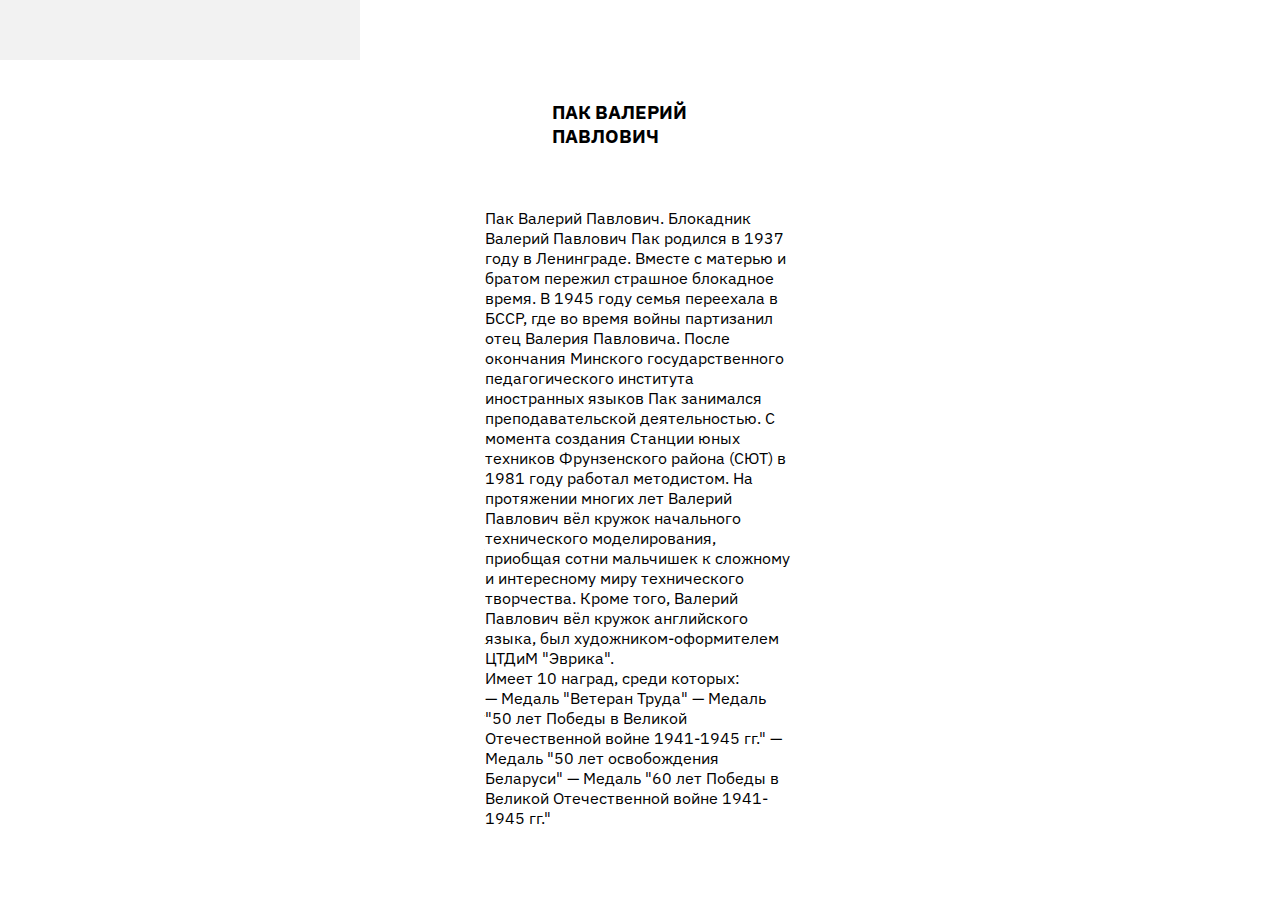
==== index.html @ 840cc8a9 "first commit" ====
<!DOCTYPE html>
<html lang="en">
<head>
    <meta charset="UTF-8">
    <meta http-equiv="X-UA-Compatible" content="IE=edge">
    <meta name="viewport" content="width=device-width, initial-scale=1.0">
    <link rel="stylesheet" href="style.css">
    <link rel="preconnect" href="https://fonts.googleapis.com"><link rel="preconnect" href="https://fonts.gstatic.com" crossorigin><link href="https://fonts.googleapis.com/css2?family=IBM+Plex+Sans:wght@300;400;500;600;700&display=swap" rel="stylesheet">
    <title> Museum</title>
</head>
<body>
    <header>
        <div class="container">
            <div class="header"> 
                <div class="header-line">
                    <div class="header-menu">
                        <img src="Menu.png" alt="">
                    </div>
                    
                </div>
            </div>
        </div>
    </header>
        
    <main>
<div class="main_container">

    <div class="text">
        <h3>ПАК ВАЛЕРИЙ ПАВЛОВИЧ</h3>
        <div class="text-picture">
            <img src="PVP.png" alt="">
        </div>
        <div class="text-discribe">
            Пак Валерий Павлович. Блокадник
        </div>
        <div class="text-text">Валерий Павлович Пак родился в 1937 году в Ленинграде. Вместе с матерью и братом пережил страшное блокадное время. В 1945 году семья переехала в БССР, где во время войны партизанил отец Валерия Павловича. После окончания Минского государственного педагогического института иностранных языков Пак занимался преподавательской деятельностью. С момента создания Станции юных техников Фрунзенского района (СЮТ) в 1981 году работал методистом. На протяжении многих лет Валерий Павлович вёл кружок начального технического моделирования, приобщая сотни мальчишек к сложному и интересному миру технического творчества. Кроме того, Валерий Павлович вёл кружок английского языка, был художником-оформителем ЦТДиМ "Эврика".</div>
        <div class="text-title2">Имеет 10 наград, среди которых:</div>
        <div class="text-text">— Медаль "Ветеран Труда"
            — Медаль "50 лет Победы в Великой Отечественной войне 1941-1945 гг."
            — Медаль "50 лет освобождения Беларуси"
            — Медаль "60 лет Победы в Великой Отечественной войне 1941-1945 гг."</div>
        </div>
    </div>
    </main>

    <footer></footer>
</body>
</html>
---- style.css ----
body {
    font-family: 'IBM Plex Sans', sans-serif;
    margin: 0;
}

.header{
    background-color: #F2F2F2;
    height: 60px;
    width: 360px;
    background-size: cover;
}

.container {
    margin: 0px 0px;
}

h3 {
    margin: 40px 67px;
}

.header-menu {
    padding: 10px 20px;
}

.text-picture {

}

.main_container{
    width:310px;
    margin-left:auto;
    margin-right:auto;
}
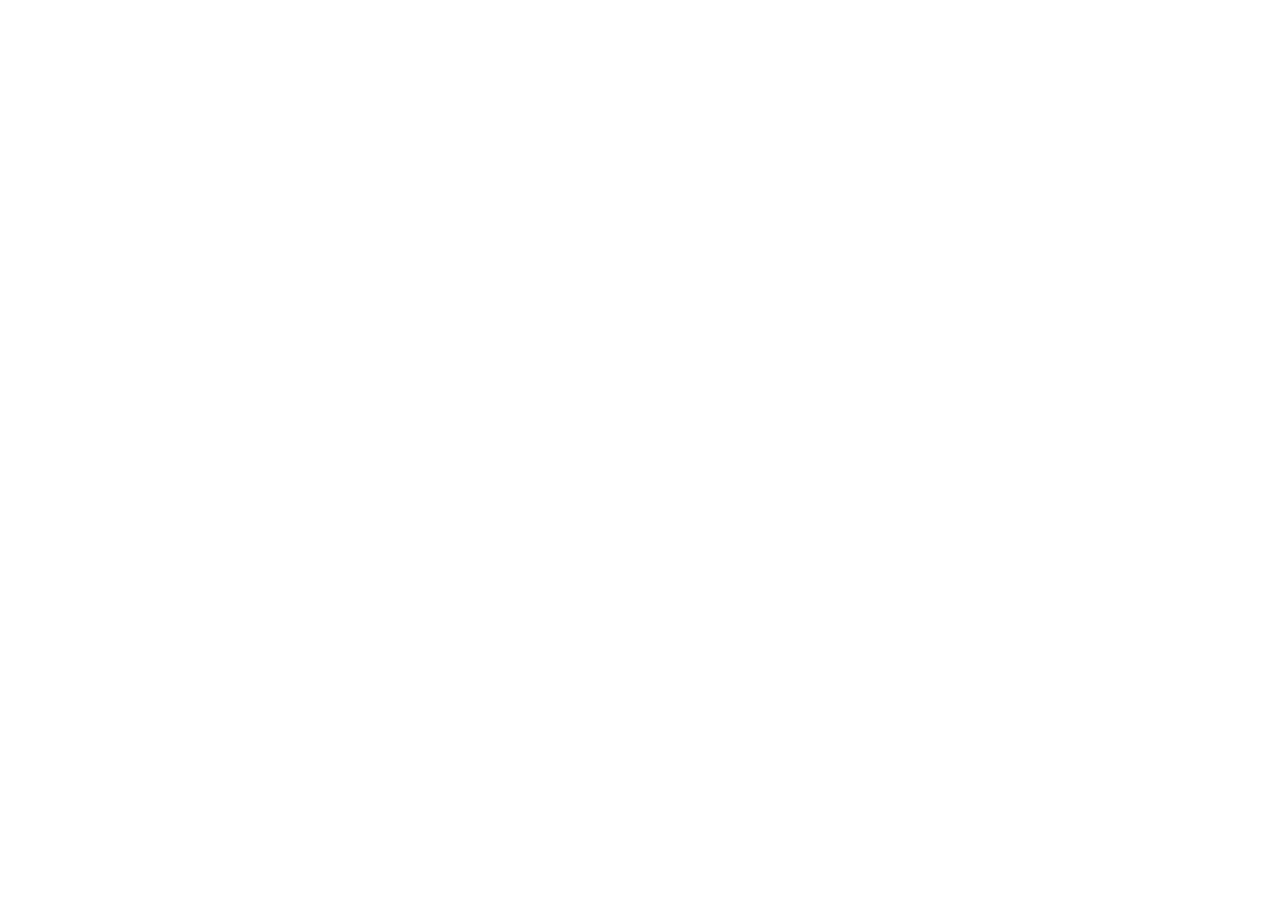
==== commit 36945429: "pages was added" ====
--- a/index.html
+++ b/index.html
@@ -1,48 +1,17 @@
 <!DOCTYPE html>
 <html lang="en">
-<head>
-    <meta charset="UTF-8">
-    <meta http-equiv="X-UA-Compatible" content="IE=edge">
-    <meta name="viewport" content="width=device-width, initial-scale=1.0">
-    <link rel="stylesheet" href="style.css">
-    <link rel="preconnect" href="https://fonts.googleapis.com"><link rel="preconnect" href="https://fonts.gstatic.com" crossorigin><link href="https://fonts.googleapis.com/css2?family=IBM+Plex+Sans:wght@300;400;500;600;700&display=swap" rel="stylesheet">
-    <title> Museum</title>
-</head>
-<body>
-    <header>
-        <div class="container">
-            <div class="header"> 
-                <div class="header-line">
-                    <div class="header-menu">
-                        <img src="Menu.png" alt="">
-                    </div>
-                    
-                </div>
-            </div>
-        </div>
-    </header>
-        
-    <main>
-<div class="main_container">
-
-    <div class="text">
-        <h3>ПАК ВАЛЕРИЙ ПАВЛОВИЧ</h3>
-        <div class="text-picture">
-            <img src="PVP.png" alt="">
-        </div>
-        <div class="text-discribe">
-            Пак Валерий Павлович. Блокадник
-        </div>
-        <div class="text-text">Валерий Павлович Пак родился в 1937 году в Ленинграде. Вместе с матерью и братом пережил страшное блокадное время. В 1945 году семья переехала в БССР, где во время войны партизанил отец Валерия Павловича. После окончания Минского государственного педагогического института иностранных языков Пак занимался преподавательской деятельностью. С момента создания Станции юных техников Фрунзенского района (СЮТ) в 1981 году работал методистом. На протяжении многих лет Валерий Павлович вёл кружок начального технического моделирования, приобщая сотни мальчишек к сложному и интересному миру технического творчества. Кроме того, Валерий Павлович вёл кружок английского языка, был художником-оформителем ЦТДиМ "Эврика".</div>
-        <div class="text-title2">Имеет 10 наград, среди которых:</div>
-        <div class="text-text">— Медаль "Ветеран Труда"
-            — Медаль "50 лет Победы в Великой Отечественной войне 1941-1945 гг."
-            — Медаль "50 лет освобождения Беларуси"
-            — Медаль "60 лет Победы в Великой Отечественной войне 1941-1945 гг."</div>
-        </div>
-    </div>
-    </main>
-
-    <footer></footer>
-</body>
-</html>+  <head>
+    <meta charset="UTF-8" />
+    <meta http-equiv="X-UA-Compatible" content="IE=edge" />
+    <meta name="viewport" content="width=device-width, initial-scale=1.0" />
+    <link rel="stylesheet" href="style.css" />
+    <link rel="preconnect" href="https://fonts.googleapis.com" />
+    <link rel="preconnect" href="https://fonts.gstatic.com" crossorigin />
+    <link
+      href="https://fonts.googleapis.com/css2?family=IBM+Plex+Sans:wght@300;400;500;600;700&display=swap"
+      rel="stylesheet"
+    />
+    <title>Museum</title>
+  </head>
+  <body></body>
+</html>
--- a/style.css
+++ b/style.css
@@ -1,33 +1,165 @@
 body {
-    font-family: 'IBM Plex Sans', sans-serif;
-    margin: 0;
+  font-family: 'IBM Plex Sans', sans-serif;
+  margin: 0;
 }
 
-.header{
-    background-color: #F2F2F2;
-    height: 60px;
-    width: 360px;
-    background-size: cover;
+h3,
+h4,
+p {
+  font-family: 'Montserrat', sans-serif;
 }
 
-.container {
-    margin: 0px 0px;
+.header {
+  background-color: #f2f2f2;
+  height: 60px;
+  background-size: cover;
 }
 
 h3 {
-    margin: 40px 67px;
+  margin: 40px 67px;
 }
 
 .header-menu {
-    padding: 10px 20px;
+  padding: 10px 20px;
 }
 
-.text-picture {
-
+img {
+  width: 19em;
 }
 
-.main_container{
-    width:310px;
-    margin-left:auto;
-    margin-right:auto;
-}+.main_container {
+  width: 19.4em;
+  margin-left: auto;
+  margin-right: auto;
+}
+
+.subtitle {
+  font-size: 0.9em;
+}
+
+/*burger king govno*/
+
+#menuToggle {
+  display: block;
+  position: relative;
+
+  z-index: 1;
+
+  -webkit-user-select: none;
+  user-select: none;
+}
+
+#menuToggle a {
+  text-decoration: none;
+  color: #232323;
+
+  transition: color 0.3s ease;
+}
+
+#menuToggle a:hover {
+  color: tomato;
+}
+
+#menuToggle input {
+  display: block;
+  width: 40px;
+  height: 32px;
+  position: absolute;
+  top: -7px;
+  left: -5px;
+
+  cursor: pointer;
+
+  opacity: 0; /* hide this */
+  z-index: 2; /* and place it over the hamburger */
+
+  -webkit-touch-callout: none;
+}
+
+/*
+ * Just a quick hamburger
+ */
+#menuToggle span {
+  display: block;
+  width: 33px;
+  height: 4px;
+  margin-bottom: 5px;
+  position: relative;
+
+  background: #cdcdcd;
+  border-radius: 3px;
+
+  z-index: 1;
+
+  transform-origin: 4px 0px;
+
+  transition: transform 0.5s cubic-bezier(0.77, 0.2, 0.05, 1),
+    background 0.5s cubic-bezier(0.77, 0.2, 0.05, 1), opacity 0.55s ease;
+}
+
+#menuToggle span:first-child {
+  transform-origin: 0% 0%;
+}
+
+#menuToggle span:nth-last-child(2) {
+  transform-origin: 0% 100%;
+}
+
+/* 
+ * Transform all the slices of hamburger
+ * into a crossmark.
+ */
+#menuToggle input:checked ~ span {
+  opacity: 1;
+  transform: rotate(45deg) translate(-2px, -1px);
+  background: #232323;
+}
+
+/*
+ * But let's hide the middle one.
+ */
+#menuToggle input:checked ~ span:nth-last-child(3) {
+  opacity: 0;
+  transform: rotate(0deg) scale(0.2, 0.2);
+}
+
+/*
+ * Ohyeah and the last one should go the other direction
+ */
+#menuToggle input:checked ~ span:nth-last-child(2) {
+  transform: rotate(-45deg) translate(0, -1px);
+}
+
+/*
+ * Make this absolute positioned
+ * at the top left of the screen
+ */
+#menu {
+  width: 100%;
+  height: 100%;
+  margin: -100px 0 0 -50px;
+  padding: 50px;
+  padding-top: 125px;
+
+  background: #ededed;
+  list-style-type: none;
+  -webkit-font-smoothing: antialiased;
+  /* to stop flickering of text in safari */
+
+  transform-origin: 0% 0%;
+  transform: translate(0, -100%);
+
+  transition: transform 0.5s cubic-bezier(0.77, 0.2, 0.05, 1);
+}
+
+#menu li {
+  padding: 10px 0;
+  font-size: 22px;
+}
+
+/*
+ * And let's slide it in from the left
+ */
+#menuToggle input:checked ~ ul {
+  transform: none;
+}
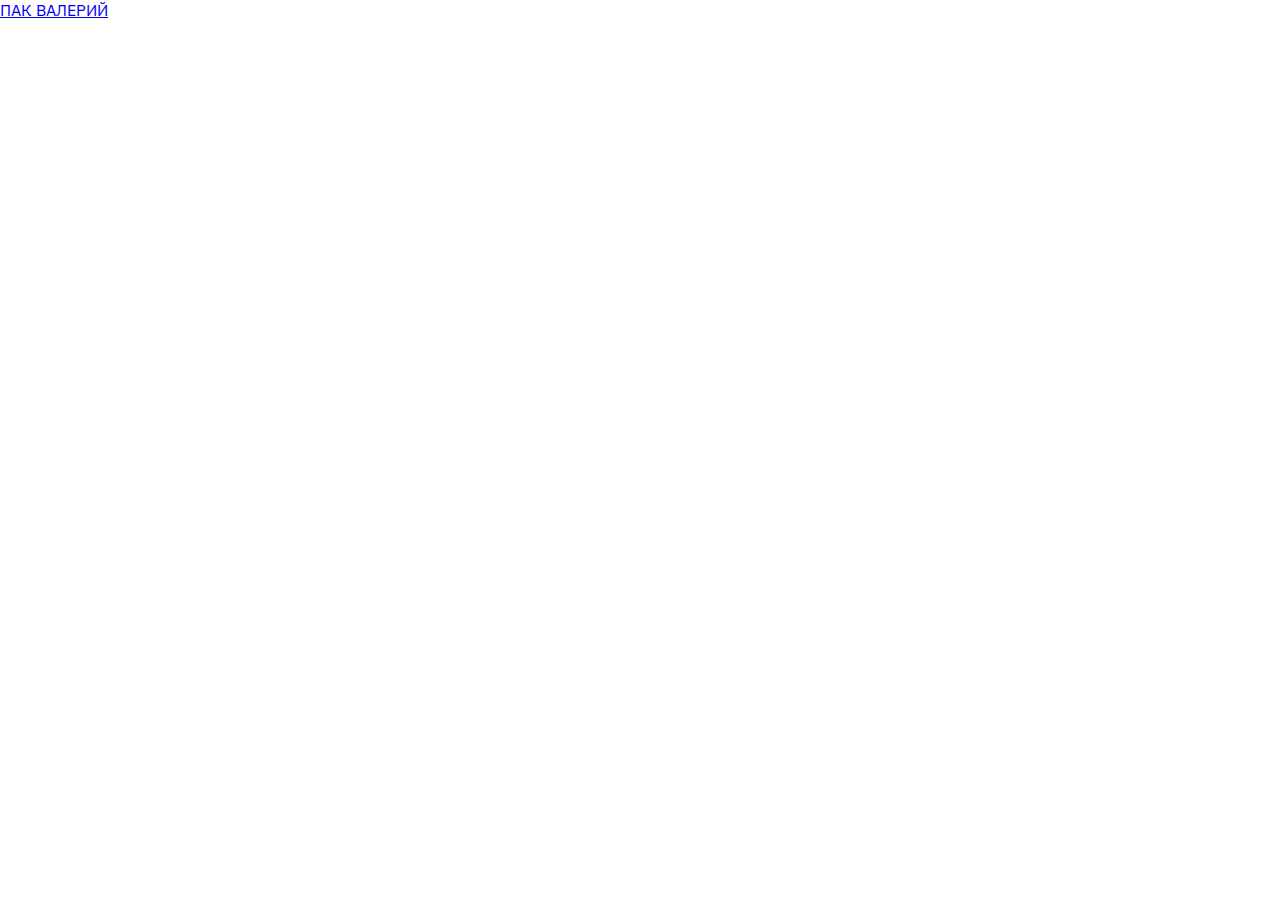
==== commit 97f161bb: "test" ====
--- a/index.html
+++ b/index.html
@@ -13,5 +13,7 @@
     />
     <title>Museum</title>
   </head>
-  <body></body>
+  <body>
+    <a href="./pages/teachers/pak.html">ПАК ВАЛЕРИЙ</a>
+  </body>
 </html>
